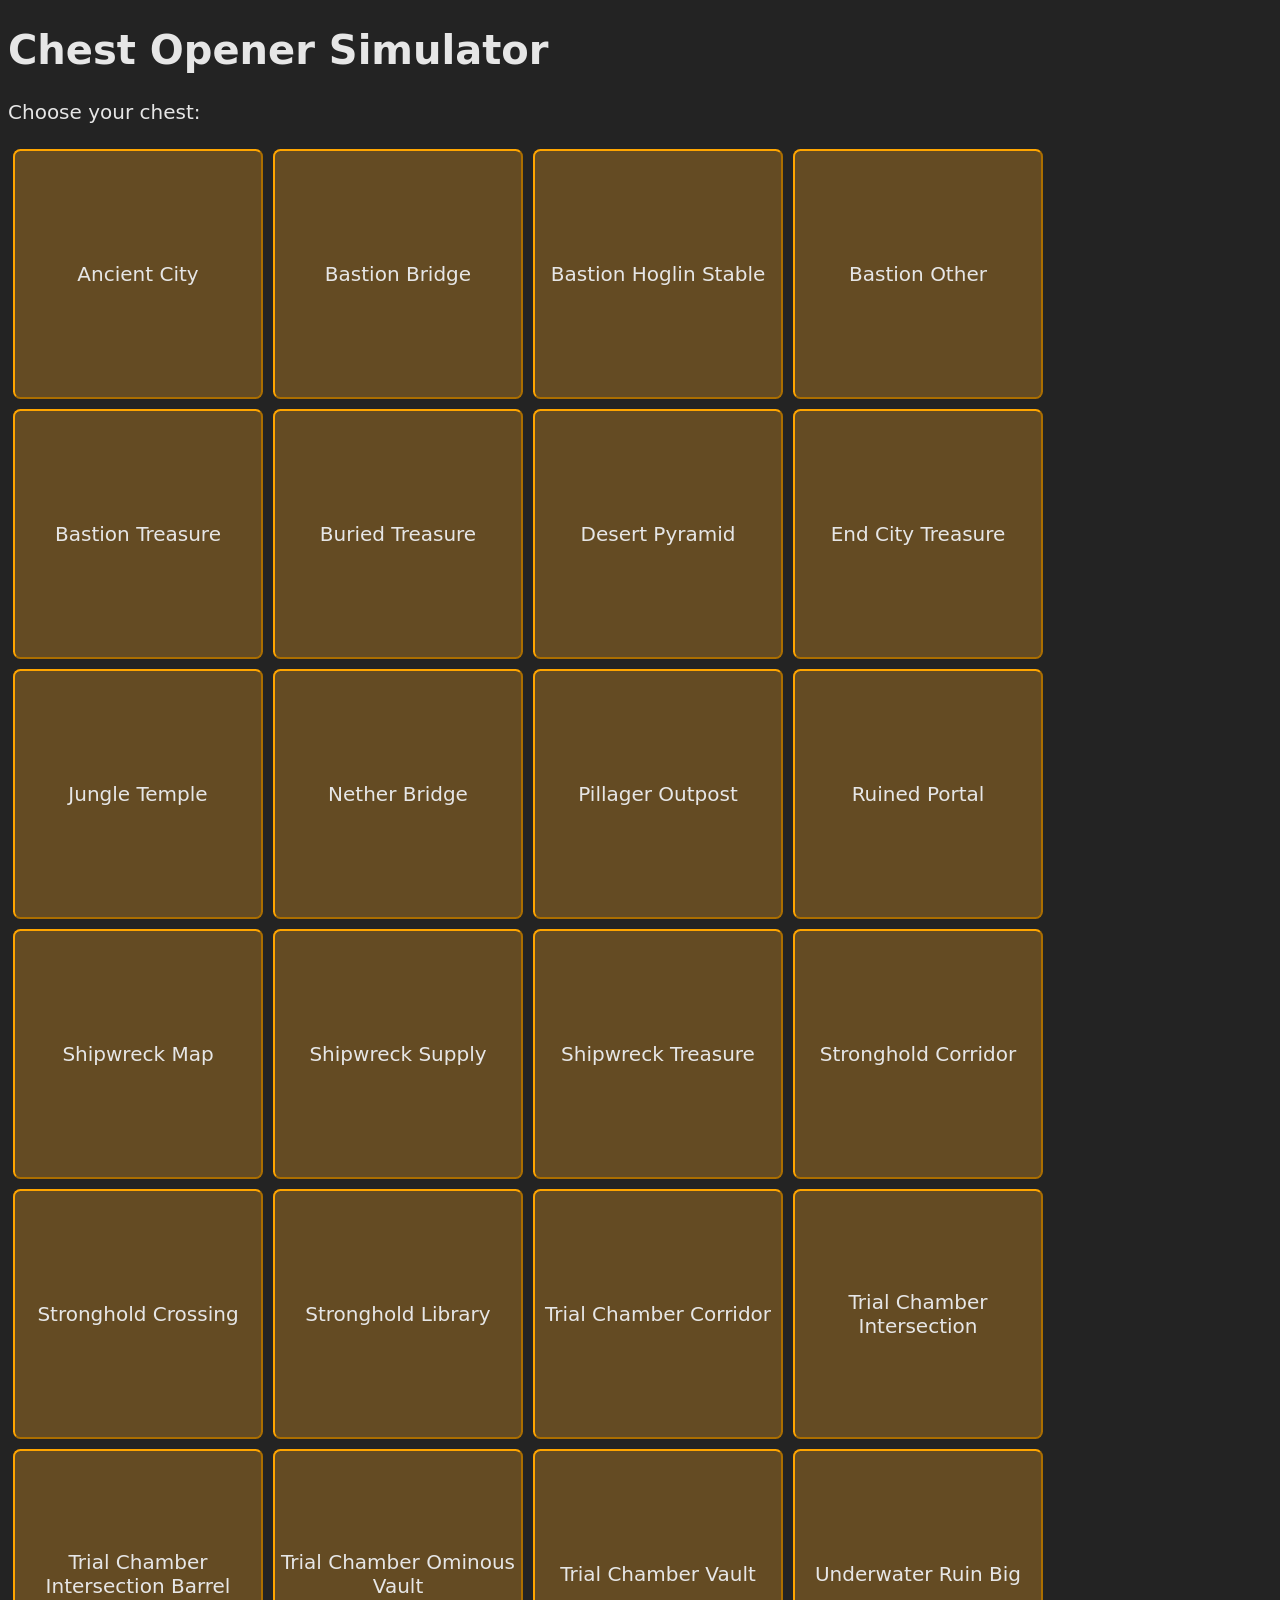
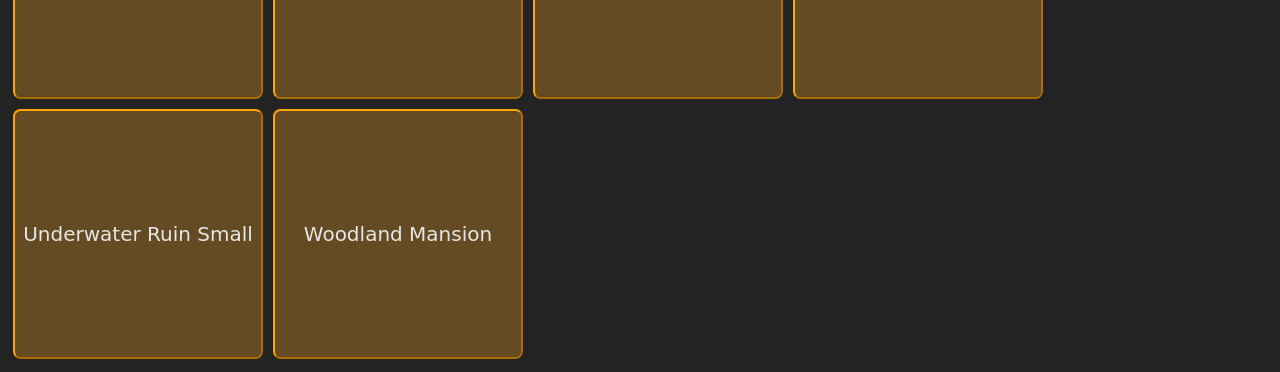
==== page/index.html @ f37e9b45 "Add files via upload" ====
<!DOCTYPE html>
<html>
    <head>
        <title>Chest Opening Simulator</title>
        <link rel="stylesheet" href="../css/index.css">
        <link rel="stylesheet" href="../css/common.css">
        <script type="module" src="../js/index.js" defer></script>
    </head>
    <body>
        <h1>Chest Opener Simulator</h1>
        <p>Choose your chest:</p>
        <div id="allChestsContainer">
        </div>
    </body>
</html>
---- css/index.css ----
#allChestsContainer {
    display: flex;
    flex-flow: row wrap;
}

.chestContainer {
    width: 250px;
    height: 250px;
    margin: 5px;
}
---- css/common.css ----
body {
    background-color: rgb(35, 35, 35);
    color: rgb(230, 230, 230);
    font-family: system-ui, -apple-system, BlinkMacSystemFont, 'Segoe UI', Roboto, Oxygen, Ubuntu, Cantarell, 'Open Sans', 'Helvetica Neue', sans-serif;
    font-size: clamp(1rem, 1.2vw + 0.75rem, 1.25rem);
}
/* h1 {
  font-size: clamp(2rem, 4vw, 4rem);
} */

button {
    background-color: rgb(100, 75, 35);
    color: rgb(230, 230, 230);
    font-size: clamp(1rem, 1.2vw + 0.75rem, 1.25rem);
    border-color: orange;
    border-radius: 7.5px;
    font-family: system-ui, -apple-system, BlinkMacSystemFont, 'Segoe UI', Roboto, Oxygen, Ubuntu, Cantarell, 'Open Sans', 'Helvetica Neue', sans-serif;
    
}
button:disabled {
    background-color: rgb(85, 65, 20);;
    color: rgb(180, 180, 180);;
    border-color: rgb(135, 90, 0);
}

a {
    color: rgb(173, 216, 255);
    text-decoration: none;
}
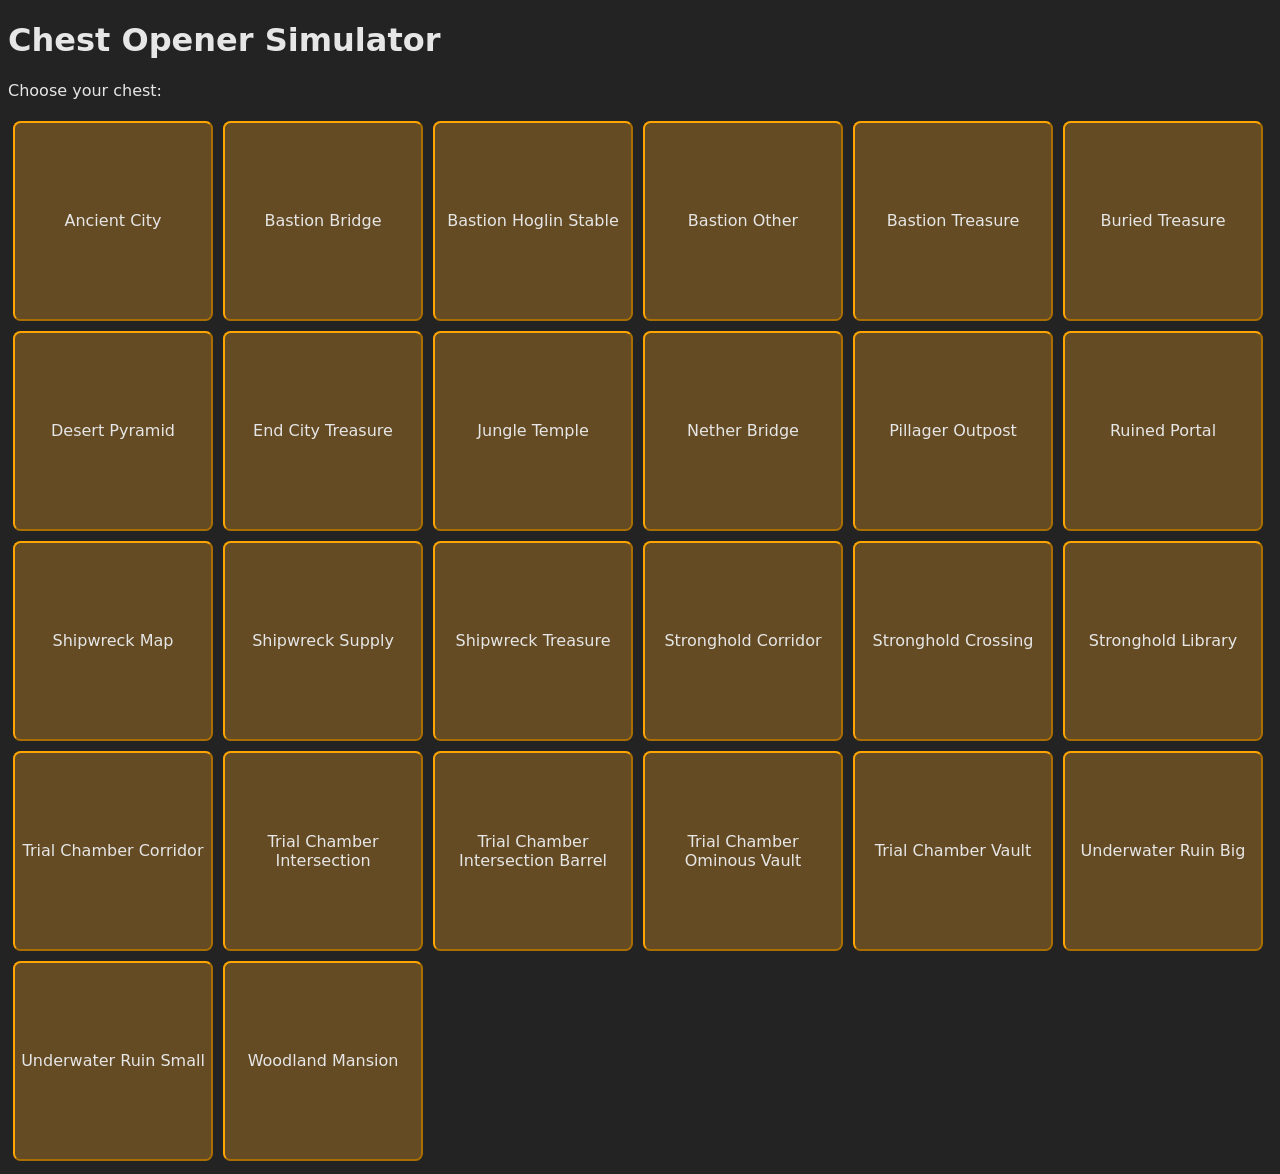
==== commit baf678d3: "Update index.html" ====
--- a/page/index.html
+++ b/page/index.html
@@ -2,6 +2,7 @@
 <html>
     <head>
         <title>Chest Opening Simulator</title>
+        <meta name="viewport" content="width=device-width, initial-scale=1">
         <link rel="stylesheet" href="../css/index.css">
         <link rel="stylesheet" href="../css/common.css">
         <script type="module" src="../js/index.js" defer></script>
@@ -12,4 +13,4 @@
         <div id="allChestsContainer">
         </div>
     </body>
-</html>+</html>
--- a/css/index.css
+++ b/css/index.css
@@ -4,7 +4,7 @@
 }
 
 .chestContainer {
-    width: 250px;
-    height: 250px;
+    width: 200px;
+    height: 200px;
     margin: 5px;
-}+}
--- a/css/common.css
+++ b/css/common.css
@@ -2,7 +2,7 @@
     background-color: rgb(35, 35, 35);
     color: rgb(230, 230, 230);
     font-family: system-ui, -apple-system, BlinkMacSystemFont, 'Segoe UI', Roboto, Oxygen, Ubuntu, Cantarell, 'Open Sans', 'Helvetica Neue', sans-serif;
-    font-size: clamp(1rem, 1.2vw + 0.75rem, 1.25rem);
+    font-size: clamp(0.75rem, 1.0vw + 0.5rem, 1.0rem);
 }
 /* h1 {
   font-size: clamp(2rem, 4vw, 4rem);
@@ -11,7 +11,7 @@
 button {
     background-color: rgb(100, 75, 35);
     color: rgb(230, 230, 230);
-    font-size: clamp(1rem, 1.2vw + 0.75rem, 1.25rem);
+    font-size: clamp(0.75rem, 1.0vw + 0.5rem, 1.0rem);
     border-color: orange;
     border-radius: 7.5px;
     font-family: system-ui, -apple-system, BlinkMacSystemFont, 'Segoe UI', Roboto, Oxygen, Ubuntu, Cantarell, 'Open Sans', 'Helvetica Neue', sans-serif;
@@ -26,4 +26,4 @@
 a {
     color: rgb(173, 216, 255);
     text-decoration: none;
-}+}
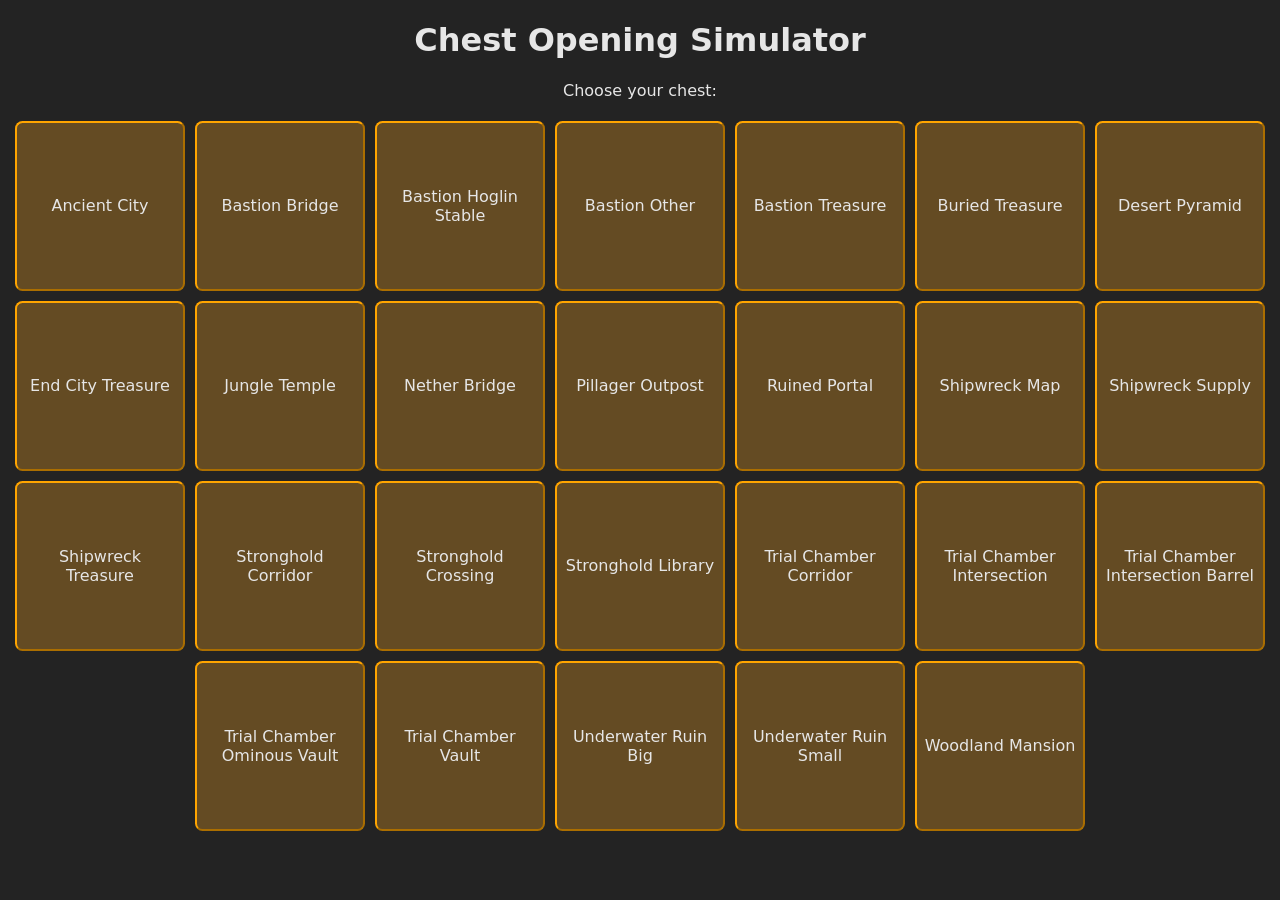
==== commit ce96dc8c: "Update index.html" ====
--- a/page/index.html
+++ b/page/index.html
@@ -8,7 +8,7 @@
         <script type="module" src="../js/index.js" defer></script>
     </head>
     <body>
-        <h1>Chest Opener Simulator</h1>
+        <h1>Chest Opening Simulator</h1>
         <p>Choose your chest:</p>
         <div id="allChestsContainer">
         </div>
--- a/css/index.css
+++ b/css/index.css
@@ -1,10 +1,11 @@
 #allChestsContainer {
     display: flex;
     flex-flow: row wrap;
+    justify-content: center;
 }
 
 .chestContainer {
-    width: 200px;
-    height: 200px;
+    width: 170px;
+    height: 170px;
     margin: 5px;
 }
--- a/css/common.css
+++ b/css/common.css
@@ -4,9 +4,10 @@
     font-family: system-ui, -apple-system, BlinkMacSystemFont, 'Segoe UI', Roboto, Oxygen, Ubuntu, Cantarell, 'Open Sans', 'Helvetica Neue', sans-serif;
     font-size: clamp(0.75rem, 1.0vw + 0.5rem, 1.0rem);
 }
-/* h1 {
-  font-size: clamp(2rem, 4vw, 4rem);
-} */
+
+h1, p {
+    text-align: center;
+}
 
 button {
     background-color: rgb(100, 75, 35);
